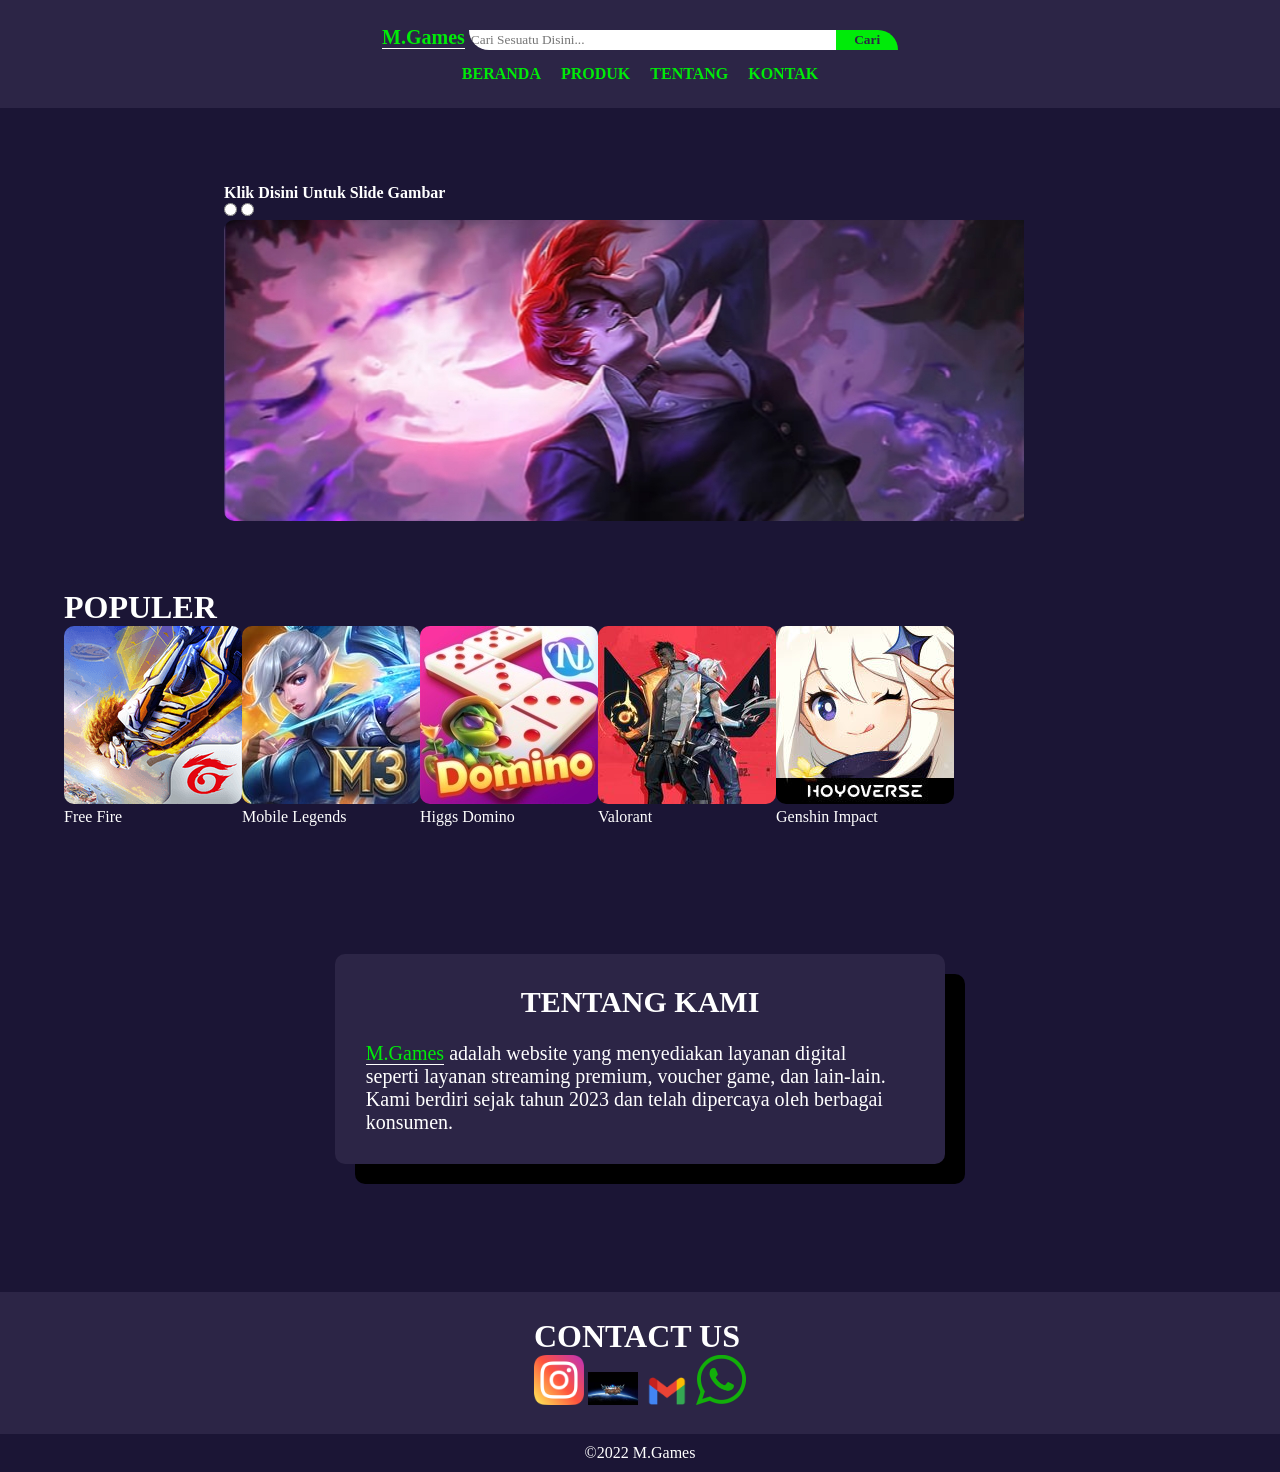
==== index.html @ d6d06ed2 "Add files via upload" ====
<!DOCTYPE html>
<html lang="en">
<head>
    <meta charset="UTF-8">
    <meta name="viewport" content="width=device-width, initial-scale=1.0">
    <title>M.Games</title>
    <link rel="icon" href="logo.png">
    <link rel="stylesheet" href="style.css">
    <a href="https://.com">Click here to visit Example.com</a>

</head> 
<body>
    <header>
        <a href="/" class="title">M.Games</a>
        <input type="search" name="" id="" class="input-search" placeholder="Cari Sesuatu Disini..."> 
        <button type="submit" class="input-submit">Cari</button>
        <nav>
            <ul>
                <li><a href="#home">BERANDA</a></li>
                <li><a href="#populer">PRODUK</a></li>
                <li><a href="#tentang">TENTANG</a></li>
                <li><a href="#">KONTAK</a></li>
            </ul>
        </nav>
    </header>

    <div id="home" class="slider">
        <h4>Klik Disini Untuk Slide Gambar</h4>
        <input type="radio" name="choose" id="" class="choose_1">
        <input type="radio" name="choose" id="" class="choose_2">
        <div class="slides">
            <a href="https://instagram.com/M.games11" target="_blank" rel="noopener noreferrer" class="slide s1">
                <img src="slide-1.jpg" alt="" >
            </a>
            <a href="https://wa.me/6287763771844" target="_blank" rel="noopener noreferrer" class="slide">
                <img src="slide-2.jpg" alt="" >
            </a> 
        </div>
    </div>
    
    <h1 class="title-p">POPULER</h1>
    <section id="populer" class="populer">
        <div class="ff">
            <div class="link">
                <a href="#harga-ff">
                        <img src="ff.png" alt="">
                        <div class="judul-produk">Free Fire</div>
                </a>
            </div>
            <div class="overlay" id="harga-ff">
                <div class="popup">
                    <h2>HARGA FREE FIRE</h2>
                    <a class="close" href="#populer">&times;</a>
                    <br>
                    <div class="content">
                        <h2>Booyah Pass</h2>
                        300 Diamonds  : 
                        <br>    
                        <span class="harga">Rp 52.000</span>
                        <br>
                        800 Diamonds : 
                        <br>
                        <span class="harga">Rp 117.000</span>
                        <br>
                        <h2>Member Ship</h2>
                        Member Mingguan : 
                        <br>
                        <span class="harga">Rp 38.000</span>
                        <br>
                        Member Bulanan : 
                        <br>
                        <span class="harga">Rp 96.000</span>
                        <br>
                        <h2>Terano Burst</h2>
                        150 Diamonds : 
                        <br>
                        <span class="harga">Rp 31.000</span>
                        <br>
                        500 Diamond  : 
                        <br>
                        <span class="harga">Rp 78.000</span>
                        <br>
                        600 Diamonds : 
                        <br>
                        <span class="harga">Rp 92.000</span>
                        <br>
                        <h2>TopUp Free Fire</h2>
                        70 Diamonds : 
                        <br>
                        <span class="harga">Rp 15.000</span>
                        <br>
                        145 Diamonds  : 
                        <br>
                        <span class="harga">Rp 30.000</span>
                        <br>
                        375 Diamonds   : 
                        <br>
                        <span class="harga">Rp 61.000</span>
                        <br>
                        565 Diamonds   : 
                        <br>
                        <span class="harga">Rp 88.000</span>
                        <br>
                        720 Diamonds   : 
                        <br>
                        <span class="harga">Rp 106.000</span>
                        <br>
                        1080 Diamonds   : 
                        <br>
                        <span class="harga">Rp 155.000</span>
                        <br>
                        1490 Diamonds   : 
                        <br>
                        <span class="harga">Rp 222.000</span>
                        <br>
                        2280 Diamonds   : 
                        <br>
                        <span class="harga">Rp 318.000</span>
                        <br>
                        2720 Diamonds   : 
                        <br>
                        <span class="harga">Rp 376.000</span>
                        <br>
                        <a class="pesan" href="https://wa.me/6282132873886" 
                        target="_blank" 
                        rel="noopener noreferrer"><img src="./images/whatsapp.png" alt="">Pesan Sekarang</a>
                    </div>
                </div>
            </div>
        </div>

        <div class="mlbb">
            <div class="link">
                <a href="#harga-mlbb">
                        <img src="mlbb.jpg" alt="">
                        <div class="judul-produk">Mobile Legends</div>
                </a>
            </div>
            <div class="overlay" id="harga-mlbb">
                <div class="popup">
                    <h2>HARGA MOBILE LEGENDS</h2>
                    <a class="close" href="#populer">&times;</a>
                    <br>
                    <div class="content">
                        <h2>Event Aspirant</h2>
                        110 Diamonds  : 
                        <br>    
                        <span class="harga">Rp 37.000</span>
                        <br>
                        277 Diamonds : 
                        <br>
                        <span class="harga">Rp 85.000</span>
                        <br>
                        568 Diamonds : 
                        <br>
                        <span class="harga">Rp 158.000</span>
                        <br>
                        1136 Diamonds : 
                        <br>
                        <span class="harga">Rp 305.000</span>
                        <br>
                        <h2>Member Starlight</h2>
                        370 Diamonds : 
                        <br>
                        <span class="harga">Rp 108.000</span>
                        <br>
                        790 Diamond  : 
                        <br>
                        <span class="harga">Rp 215.000</span>
                        <br>
                        <h2>TopUp MLBB</h2>
                        44 Diamonds   : 
                        <br>
                        <span class="harga">Rp 19.000</span>
                        <br>
                        88 Diamonds   : 
                        <br>
                        <span class="harga">Rp 32.000</span>
                        <br>
                        170 Diamonds   : 
                        <br>
                        <span class="harga">Rp 55.000</span>
                        <br>
                        296 Diamonds   : 
                        <br>
                        <span class="harga">Rp 89.000</span>
                        <br>
                        408 Diamonds   : 
                        <br>
                        <span class="harga">Rp 118.000</span>
                        <br>
                        642 Diamonds   : 
                        <br>
                        <span class="harga">Rp 178.000</span>
                        <br>
                        845 Diamonds   : 
                        <br>
                        <span class="harga">Rp 228.000</span>
                        <br>
                        966 Diamonds   : 
                        <br>
                        <span class="harga">Rp 265.000</span>
                        <br>
                        1045 Diamonds   : 
                        <br>
                        <span class="harga">Rp 282.000</span>
                        <br>
                        1143 Diamonds   : 
                        <br>
                        <span class="harga">Rp 385.000</span>
                        <br>
                        1704 Diamonds   : 
                        <br>                        
                        <span class="harga">Rp 446.000</span>
                        <br>
                        2232 Diamonds   : 
                        <br>
                        <span class="harga">Rp 564.000</span>
                        <br>
                        Weekly Diamond Pass : 
                        <br>
                        <span class="harga">Rp 36.000</span>
                        <br>                  
                        <a class="pesan" href="https://wa.me/6282132873886" 
                        target="_blank" 
                        rel="noopener noreferrer"><img src="./images/whatsapp.png" alt="">Pesan Sekarang</a>
                    </div>
                </div>
            </div>
        </div>

        <div class="hdi">
            <div class="link">
                <a href="#harga-hdi">
                        <img src="higgs_domino.jpg" alt="">
                        <div class="judul-produk">Higgs Domino</div>
                </a>
            </div>
            <div class="overlay" id="harga-hdi">
                <div class="popup">
                    <h2>HARGA HIGHS DOMINO</h2>
                    <a class="close" href="#populer">&times;</a>
                    <br>
                    <div class="content">




                        <h2>Maaf, Sedang Tidak Tersedia !!</h2>


                       


                        <a class="pesan" href="https://wa.me/6282132873886" 
                        target="_blank" 
                        rel="noopener noreferrer"><img src="./images/whatsapp.png" alt="">Pesan Sekarang</a>
                    </div>
                </div>
            </div>
        </div>

        <div class="Valo">
            <div class="link">
                <a href="#harga-Valo">
                        <img src="valorant.jpg" alt="">
                        <div class="judul-produk">Valorant</div>
                </a>
            </div>
            <div class="overlay" id="harga-Valo">
                <div class="popup">
                    <h2>HARGA VALORANT</h2>
                    <a class="close" href="#populer">&times;</a>
                    <br>
                    <div class="content">
                        125 Points  : 
                        <br>    
                        <span class="harga">Rp 24.000</span>
                        <br>
                        420 Points : 
                        <br>
                        <span class="harga">Rp 57.000</span>
                        <br>
                        700 Points : 
                        <br>
                        <span class="harga">Rp 87.000</span>
                        <br>
                        1375 Points : 
                        <br>
                        <span class="harga">Rp 153.000</span>
                        <br>
                        2400 Points : 
                        <br>
                        <span class="harga">Rp 248.000</span>
                        <br>
                        4000 Points  : 
                        <br>
                        <span class="harga">Rp 392.000</span>
                        <br>
                        8150 Points : 
                        <br>
                        <span class="harga">Rp 772.000</span>
                        <br>
                        <a class="pesan" href="https://wa.me/6282132873886" 
                        target="_blank" 
                        rel="noopener noreferrer"><img src="./images/whatsapp.png" alt="">Pesan Sekarang</a>
                    </div>
                </div>
            </div>
        </div>

        <div class="GI">
            <div class="link">
                <a href="#harga-GI">
                        <img src="GenshinImpact.jpg" alt="">
                        <div class="judul-produk">Genshin Impact</div>
                </a>
            </div>
            <div class="overlay" id="harga-GI">
                <div class="popup">
                    <h2>HARGA GENSHIN IMPACT</h2>
                    <a class="close" href="#populer">&times;</a>
                    <br>
                    <div class="content">
                        Blessing Welkin Moon  : 
                        <br>    
                        <span class="harga">Rp 71.000</span>
                        <br>
                        60 Cyrstals : 
                        <br>
                        <span class="harga">Rp 23.000</span>
                        <br>
                        300+30 Crystals : 
                        <br>
                        <span class="harga">Rp 69.000</span>
                        <br>
                        980+110 Crystals : 
                        <br>
                        <span class="harga">Rp 194.000</span>
                        <br>
                        1980+260 Crystals : 
                        <br>
                        <span class="harga">Rp 409.000</span>
                        <br>
                        3280+600 Crystals  : 
                        <br>
                        <span class="harga">Rp 624.000</span>
                        <br>
                        6400+1600 Crystals : 
                        <br>
                        <span class="harga">Rp 1.237.000</span>
                        <br>
                        <a class="pesan" href="https://wa.me/6282132873886" 
                        target="_blank" 
                        rel="noopener noreferrer"><img src="./images/whatsapp.png" alt="">Pesan Sekarang</a>
                    </div>
                </div>
            </div>

            
            

        </div>
    </section>
    
    <section class="tentang" id="tentang">
        <div class="card">
            <h1>TENTANG KAMI</h1>
            <br>
            <p>
                <a href="" class="title">M.Games</a> adalah website yang menyediakan layanan digital 
                <br>
                seperti layanan streaming premium, voucher game, dan lain-lain.
                <br>
                Kami berdiri sejak tahun 2023 dan telah dipercaya oleh berbagai konsumen.
            </p>
        </div>
    </section>
     
    <footer>
        <div class="sosmed">
            <h1>CONTACT US</h1>
            <a href="https://instagram.com/m.games11" target="_blank" rel="noopener noreferrer"><img src="ig.png" alt=""></a>
            <a href="https://chat.whatsapp.com/EN6QQjjIi9m4PJKzr2oeSh" target="_blank" rel="noopener noreferrer"><img src="ml.png" alt=""></a>
            <a href="http://gmail.me.m.gamestopup@gmail.com" target="_blank" rel="noopener noreferrer"><img src="gm.png" alt=""></a>
            <a href="http://wa.me/6287763771844" target="_blank" rel="noopener noreferrer"><img src="wa.png" alt=""></a>
        </div>
    </footer>
    <div id="copyright">
        &copy;2022 M.Games
    </div>
</body>
</html>
---- style.css ----
:root
{
    --blue : #2C2546;
    --dark-blue : #1B1535;
    --green : #00EB09;
    --white : #fff;  
}

*
{
    margin: 0;
    padding: 0;
    text-decoration: none;
    list-style-type: none;
    box-sizing: border-box;
    font-family: 'Tahoma';

}

body
{
    background-color: var(--dark-blue);
    color: var(--white);
}

header
{
    text-align: center;
    background-color: var(--blue);
    position: fixed; 
    width: 100%;
    font-weight: bold;
    padding: 2%;
    top: 0%;

}

.title
{
    color: var(--green);
    border-bottom: 1px solid var(--white);
    font-size: 15pt;
}

.input-search
{
    width: 30%;
    border: none;
    border-radius: 0 0 0 20px;
    padding: 2px;
}

.input-submit
{
    margin-left: -5px;
    border: none;
    border-radius: 0 20px 0 0;
    padding: 2px;
    background-color: var(--green);
    color: var(--blue);
    width: 5%;
    font-weight: bold;
}

nav
{
    margin-top: 15px;
}

nav ul
{
    display: flex;
    gap: 20px;
    justify-content: center;
}

nav ul li a
{
    color: var(--green);
}

nav ul li a:hover
{
    border-bottom: 3px solid var(--white);
}

.slider
{
    margin-top: 10%;
    display: block;
    margin-left: auto !important;
    margin-right: auto !important;
    width: 65%;
}

.slider h4
{
    margin-top: 20%;
}

.slides
{
    display: flex;
    width: 50rem;
    overflow: hidden;
}

.slides img 
{
    border-radius: 10px;
}

.slide
{
    width: 50rem;
    transition: .5s;
}

.choose_1:checked ~ .slides > .s1
{
    margin-left: -0rem;
}

.choose_2:checked ~ .slides > .s1
{
    margin-left: -50rem;
}

.overlay 
{
  position: fixed;
  top: 0;
  bottom: 0;
  left: 0;
  right: 0;
  background: rgba(0, 0, 0, 0.7);
  transition: opacity 500ms;
  visibility: hidden;
  opacity: 0;
}

.overlay:target 
{
    visibility: visible;
    opacity: 1;
}

.popup 
{
    margin: 70px auto;
    padding: 20px;
    background: var(--dark-blue);
    border-radius: 5px;
    width: 30%;
    position: relative;
    transition: all 5s ease-in-out;
}
  
.popup h2 {
    margin-top: 0;
    color: var(--white);
    font-family: Tahoma, Arial, sans-serif;
}

.popup .close {
    position: absolute;
    top: 20px;
    right: 30px;
    transition: all 200ms;
    font-size: 30px;
    font-weight: bold;
    text-decoration: none;
    color: #333;
}

.popup .close:hover 
{
    color: #06D85F;
}

.content 
{
    max-height: 30%;
    width: 50%;
}

.title-p
{
    margin-top: 5%;
    margin-left: 5%;
}

.populer
{
    display: grid;
    grid-template-columns: repeat(6,1fr);
    width: 80%;
    margin-left: 5%;
    margin-right: 5%;
}

.populer img
{
    border-radius: 10px;
}

.harga
{
    color: var(--green);
}

.link a
{
    color: var(--white);
}

.link a:hover
{
    color: var(--green);
}

.pesan
{
    background-color: var(--green);
    padding: 0.9%;
    border-radius: 10px;
}

.pesan:hover
{
    background-color: var(--white);
}

.pesan img
{
    width: 30px;
}

.tentang
{
    display: grid;
    justify-content: center;
    margin-top: 10%;
    font-size: 15pt;
}
 
.card
{
    background-color: var(--blue);
    padding: 5%;
    border-radius: 10px;
    box-shadow: 20px 20px black;
}
 
.card h1
{
    text-align: center;
}
 
html
{
    scroll-behavior: smooth;
}
 
 
footer
{
    display: grid;
    justify-content: center;
    background-color: var(--blue);
    margin-top: 10%;
    padding: 2%;
}
 
.sosmed img 
{
    width: 50px;
}
 
#copyright
{
    text-align: center;
    padding: 10px;
}

@media screen and (max-width: 600px) {

    nav ul li a
    {
        font-size: 11pt;
    }
    .slider
    {
        display: none;
    }

    .title-p
    {
        padding-top: 6rem;
        margin-left: 20px;
        font-size: 10pt;
    }

    .populer
    {
        display: grid;
        grid-template-columns: repeat(3,1fr);
    }

    .link img
    {
        width: 80%;
    }

    .tentang
    {
        width: 90%;
        padding-left: 2rem;
        font-size: 13pt;
    }

    .sosmed
    {
        font-size: 10pt;
        padding-left: 6rem;
    }

    .sosmed img
    {
        width: 50%;
    }
}
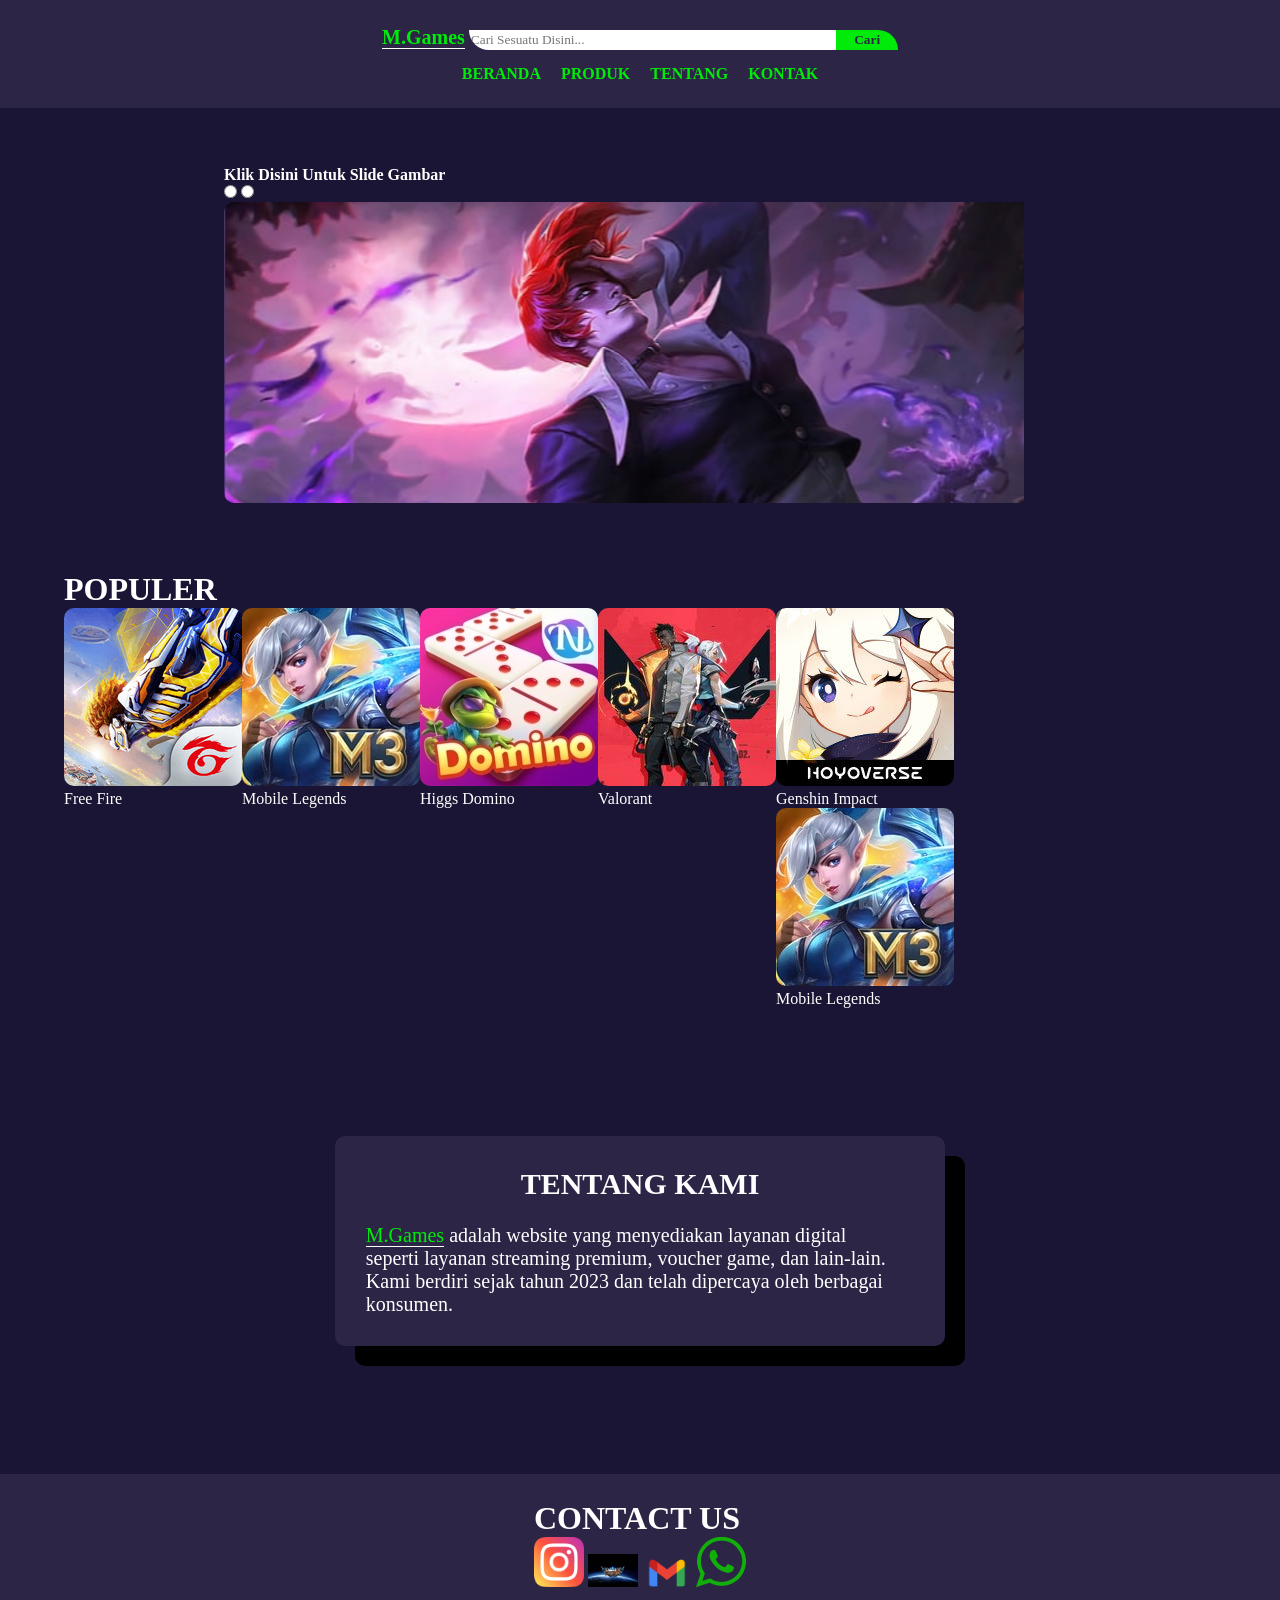
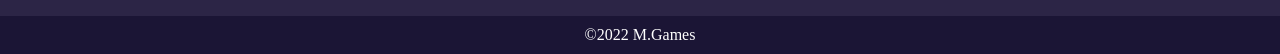
==== commit 3c7e2921: "Add files via upload" ====
--- a/index.html
+++ b/index.html
@@ -6,7 +6,6 @@
     <title>M.Games</title>
     <link rel="icon" href="logo.png">
     <link rel="stylesheet" href="style.css">
-    <a href="https://.com">Click here to visit Example.com</a>
 
 </head> 
 <body>
@@ -357,9 +356,107 @@
                 </div>
             </div>
 
+            <div class="mlbb">
+                <div class="link">
+                    <a href="#harga-mlbb">
+                            <img src="mlbb.jpg" alt="">
+                            <div class="judul-produk">Mobile Legends</div>
+                    </a>
+                </div>
+                <div class="overlay" id="harga-mlbb">
+                    <div class="popup">
+                        <h2>HARGA MOBILE LEGENDS</h2>
+                        <a class="close" href="#populer">&times;</a>
+                        <br>
+                        <div class="content">
+                            <h2>Event Aspirant</h2>
+                            110 Diamonds  : 
+                            <br>    
+                            <span class="harga">Rp 37.000</span>
+                            <br>
+                            277 Diamonds : 
+                            <br>
+                            <span class="harga">Rp 85.000</span>
+                            <br>
+                            568 Diamonds : 
+                            <br>
+                            <span class="harga">Rp 158.000</span>
+                            <br>
+                            1136 Diamonds : 
+                            <br>
+                            <span class="harga">Rp 305.000</span>
+                            <br>
+                            <h2>Member Starlight</h2>
+                            370 Diamonds : 
+                            <br>
+                            <span class="harga">Rp 108.000</span>
+                            <br>
+                            790 Diamond  : 
+                            <br>
+                            <span class="harga">Rp 215.000</span>
+                            <br>
+                            <h2>TopUp MLBB</h2>
+                            44 Diamonds   : 
+                            <br>
+                            <span class="harga">Rp 19.000</span>
+                            <br>
+                            88 Diamonds   : 
+                            <br>
+                            <span class="harga">Rp 32.000</span>
+                            <br>
+                            170 Diamonds   : 
+                            <br>
+                            <span class="harga">Rp 55.000</span>
+                            <br>
+                            296 Diamonds   : 
+                            <br>
+                            <span class="harga">Rp 89.000</span>
+                            <br>
+                            408 Diamonds   : 
+                            <br>
+                            <span class="harga">Rp 118.000</span>
+                            <br>
+                            642 Diamonds   : 
+                            <br>
+                            <span class="harga">Rp 178.000</span>
+                            <br>
+                            845 Diamonds   : 
+                            <br>
+                            <span class="harga">Rp 228.000</span>
+                            <br>
+                            966 Diamonds   : 
+                            <br>
+                            <span class="harga">Rp 265.000</span>
+                            <br>
+                            1045 Diamonds   : 
+                            <br>
+                            <span class="harga">Rp 282.000</span>
+                            <br>
+                            1143 Diamonds   : 
+                            <br>
+                            <span class="harga">Rp 385.000</span>
+                            <br>
+                            1704 Diamonds   : 
+                            <br>                        
+                            <span class="harga">Rp 446.000</span>
+                            <br>
+                            2232 Diamonds   : 
+                            <br>
+                            <span class="harga">Rp 564.000</span>
+                            <br>
+                            Weekly Diamond Pass : 
+                            <br>
+                            <span class="harga">Rp 36.000</span>
+                            <br>                  
+                            <a class="pesan" href="https://wa.me/6282132873886" 
+                            target="_blank" 
+                            rel="noopener noreferrer"><img src="./images/whatsapp.png" alt="">Pesan Sekarang</a>
+                        </div>
+                    </div>
+                </div>
+            </div>
+
             
-            
-
         </div>
     </section>
     
--- a/style.css
+++ b/style.css
@@ -147,8 +147,8 @@
 
 .popup 
 {
-    margin: 70px auto;
-    padding: 20px;
+    margin: 10px auto;
+    padding: 30px;
     background: var(--dark-blue);
     border-radius: 5px;
     width: 30%;
@@ -329,4 +329,24 @@
     {
         width: 50%;
     }
+
+    .pesan
+    {
+    background-color: var(--green);
+    padding: 0.9%;
+    border-radius: 10px;
+    }
+
+    .popup 
+{
+    margin: 10px auto;
+    padding: 30px;
+    background: var(--dark-blue);
+    border-radius: 5px;
+    width: 30%;
+    position: relative;
+    transition: all 5s ease-in-out;
+}
+
+    
 }
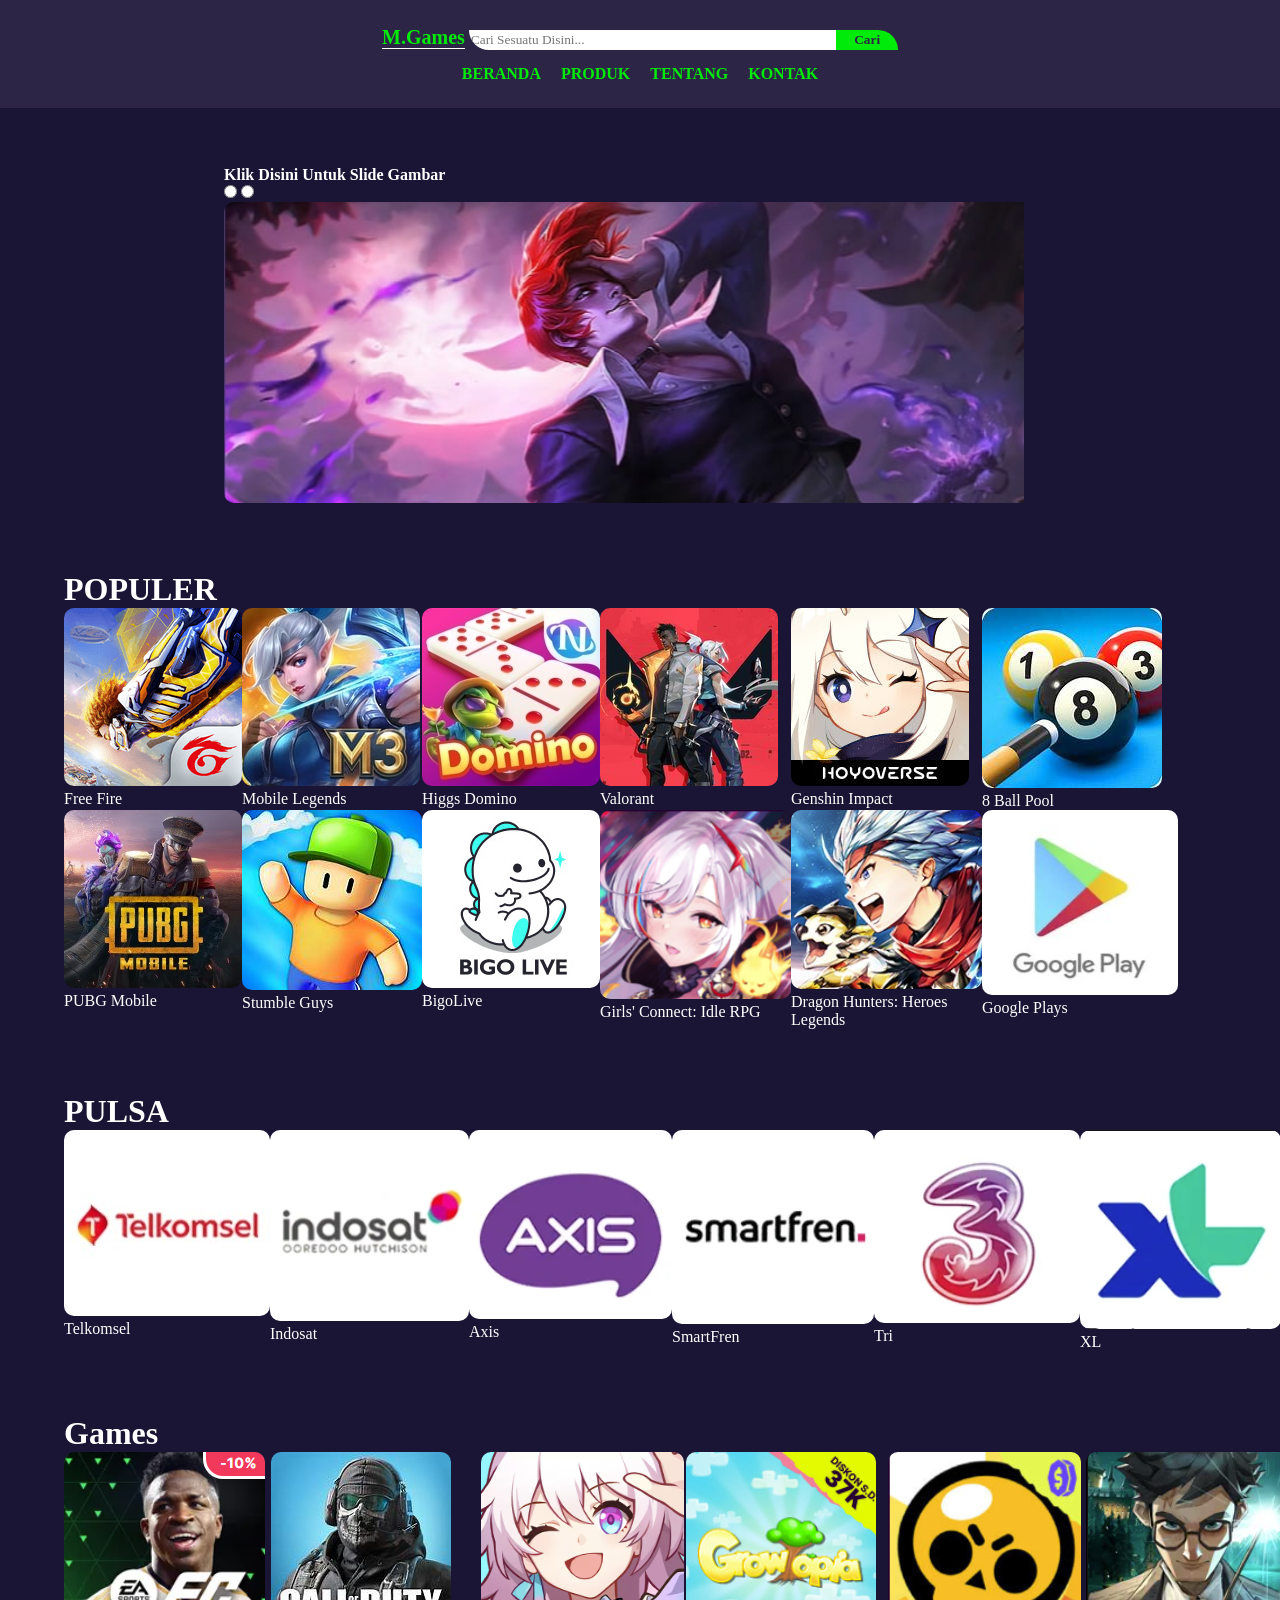
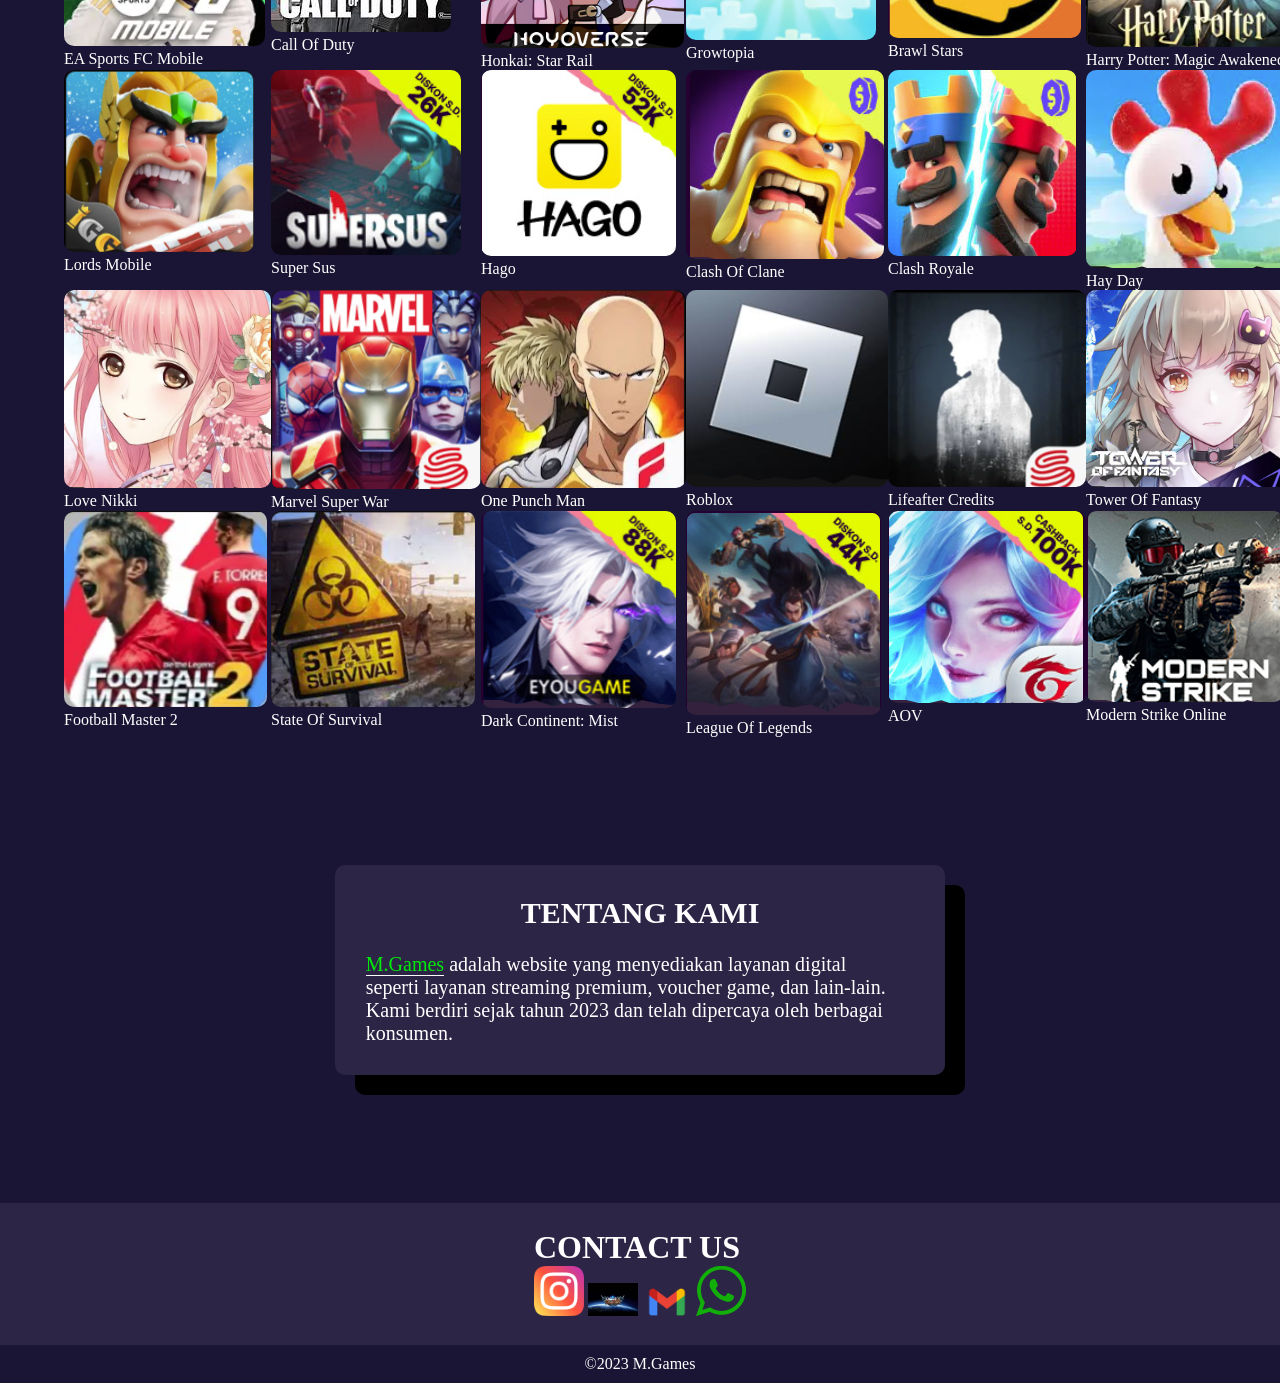
==== commit d68ec2ed: "Add files via upload" ====
--- a/index.html
+++ b/index.html
@@ -52,77 +52,12 @@
                     <a class="close" href="#populer">&times;</a>
                     <br>
                     <div class="content">
-                        <h2>Booyah Pass</h2>
-                        300 Diamonds  : 
-                        <br>    
-                        <span class="harga">Rp 52.000</span>
-                        <br>
-                        800 Diamonds : 
-                        <br>
-                        <span class="harga">Rp 117.000</span>
-                        <br>
-                        <h2>Member Ship</h2>
-                        Member Mingguan : 
-                        <br>
-                        <span class="harga">Rp 38.000</span>
-                        <br>
-                        Member Bulanan : 
-                        <br>
-                        <span class="harga">Rp 96.000</span>
-                        <br>
-                        <h2>Terano Burst</h2>
-                        150 Diamonds : 
-                        <br>
-                        <span class="harga">Rp 31.000</span>
-                        <br>
-                        500 Diamond  : 
-                        <br>
-                        <span class="harga">Rp 78.000</span>
-                        <br>
-                        600 Diamonds : 
-                        <br>
-                        <span class="harga">Rp 92.000</span>
-                        <br>
-                        <h2>TopUp Free Fire</h2>
-                        70 Diamonds : 
-                        <br>
-                        <span class="harga">Rp 15.000</span>
-                        <br>
-                        145 Diamonds  : 
-                        <br>
-                        <span class="harga">Rp 30.000</span>
-                        <br>
-                        375 Diamonds   : 
-                        <br>
-                        <span class="harga">Rp 61.000</span>
-                        <br>
-                        565 Diamonds   : 
-                        <br>
-                        <span class="harga">Rp 88.000</span>
-                        <br>
-                        720 Diamonds   : 
-                        <br>
-                        <span class="harga">Rp 106.000</span>
-                        <br>
-                        1080 Diamonds   : 
-                        <br>
-                        <span class="harga">Rp 155.000</span>
-                        <br>
-                        1490 Diamonds   : 
-                        <br>
-                        <span class="harga">Rp 222.000</span>
-                        <br>
-                        2280 Diamonds   : 
-                        <br>
-                        <span class="harga">Rp 318.000</span>
-                        <br>
-                        2720 Diamonds   : 
-                        <br>
-                        <span class="harga">Rp 376.000</span>
-                        <br>
-                        <a class="pesan" href="https://wa.me/6282132873886" 
-                        target="_blank" 
-                        rel="noopener noreferrer"><img src="./images/whatsapp.png" alt="">Pesan Sekarang</a>
+                        <h2>PESAN MELALUI WA</h2>
+   
+
+                        <a class="pesan" href="https://wa.me/6287763771844" 
+                        target="_blank" 
+                        rel="noopener noreferrer"><img src="whatsapp.png" alt="">Pesan Sekarang</a>
                     </div>
                 </div>
             </div>
@@ -141,88 +76,12 @@
                     <a class="close" href="#populer">&times;</a>
                     <br>
                     <div class="content">
-                        <h2>Event Aspirant</h2>
-                        110 Diamonds  : 
-                        <br>    
-                        <span class="harga">Rp 37.000</span>
-                        <br>
-                        277 Diamonds : 
-                        <br>
-                        <span class="harga">Rp 85.000</span>
-                        <br>
-                        568 Diamonds : 
-                        <br>
-                        <span class="harga">Rp 158.000</span>
-                        <br>
-                        1136 Diamonds : 
-                        <br>
-                        <span class="harga">Rp 305.000</span>
-                        <br>
-                        <h2>Member Starlight</h2>
-                        370 Diamonds : 
-                        <br>
-                        <span class="harga">Rp 108.000</span>
-                        <br>
-                        790 Diamond  : 
-                        <br>
-                        <span class="harga">Rp 215.000</span>
-                        <br>
-                        <h2>TopUp MLBB</h2>
-                        44 Diamonds   : 
-                        <br>
-                        <span class="harga">Rp 19.000</span>
-                        <br>
-                        88 Diamonds   : 
-                        <br>
-                        <span class="harga">Rp 32.000</span>
-                        <br>
-                        170 Diamonds   : 
-                        <br>
-                        <span class="harga">Rp 55.000</span>
-                        <br>
-                        296 Diamonds   : 
-                        <br>
-                        <span class="harga">Rp 89.000</span>
-                        <br>
-                        408 Diamonds   : 
-                        <br>
-                        <span class="harga">Rp 118.000</span>
-                        <br>
-                        642 Diamonds   : 
-                        <br>
-                        <span class="harga">Rp 178.000</span>
-                        <br>
-                        845 Diamonds   : 
-                        <br>
-                        <span class="harga">Rp 228.000</span>
-                        <br>
-                        966 Diamonds   : 
-                        <br>
-                        <span class="harga">Rp 265.000</span>
-                        <br>
-                        1045 Diamonds   : 
-                        <br>
-                        <span class="harga">Rp 282.000</span>
-                        <br>
-                        1143 Diamonds   : 
-                        <br>
-                        <span class="harga">Rp 385.000</span>
-                        <br>
-                        1704 Diamonds   : 
-                        <br>                        
-                        <span class="harga">Rp 446.000</span>
-                        <br>
-                        2232 Diamonds   : 
-                        <br>
-                        <span class="harga">Rp 564.000</span>
-                        <br>
-                        Weekly Diamond Pass : 
-                        <br>
-                        <span class="harga">Rp 36.000</span>
-                        <br>                  
-                        <a class="pesan" href="https://wa.me/6282132873886" 
-                        target="_blank" 
-                        rel="noopener noreferrer"><img src="./images/whatsapp.png" alt="">Pesan Sekarang</a>
+                        <h2>PESAN MELALUI WA</h2>
+
+
+                        <a class="pesan" href="https://wa.me/6287763771844" 
+                        target="_blank" 
+                        rel="noopener noreferrer"><img src="whatsapp.png" alt="">Pesan Sekarang</a>
                     </div>
                 </div>
             </div>
@@ -251,9 +110,9 @@
                        
 
 
-                        <a class="pesan" href="https://wa.me/6282132873886" 
-                        target="_blank" 
-                        rel="noopener noreferrer"><img src="./images/whatsapp.png" alt="">Pesan Sekarang</a>
+                        <a class="pesan" href="https://wa.me/6287763771844" 
+                        target="_blank" 
+                        rel="noopener noreferrer"><img src="whatsapp.png" alt="">Pesan Sekarang</a>
                     </div>
                 </div>
             </div>
@@ -272,37 +131,12 @@
                     <a class="close" href="#populer">&times;</a>
                     <br>
                     <div class="content">
-                        125 Points  : 
-                        <br>    
-                        <span class="harga">Rp 24.000</span>
-                        <br>
-                        420 Points : 
-                        <br>
-                        <span class="harga">Rp 57.000</span>
-                        <br>
-                        700 Points : 
-                        <br>
-                        <span class="harga">Rp 87.000</span>
-                        <br>
-                        1375 Points : 
-                        <br>
-                        <span class="harga">Rp 153.000</span>
-                        <br>
-                        2400 Points : 
-                        <br>
-                        <span class="harga">Rp 248.000</span>
-                        <br>
-                        4000 Points  : 
-                        <br>
-                        <span class="harga">Rp 392.000</span>
-                        <br>
-                        8150 Points : 
-                        <br>
-                        <span class="harga">Rp 772.000</span>
-                        <br>
-                        <a class="pesan" href="https://wa.me/6282132873886" 
-                        target="_blank" 
-                        rel="noopener noreferrer"><img src="./images/whatsapp.png" alt="">Pesan Sekarang</a>
+                        <h2>PESAN MELALUI WA</h2>
+
+
+                        <a class="pesan" href="https://wa.me/6287763771844" 
+                        target="_blank" 
+                        rel="noopener noreferrer"><img src="whatsapp.png" alt="">Pesan Sekarang</a>
                     </div>
                 </div>
             </div>
@@ -321,144 +155,1008 @@
                     <a class="close" href="#populer">&times;</a>
                     <br>
                     <div class="content">
-                        Blessing Welkin Moon  : 
-                        <br>    
-                        <span class="harga">Rp 71.000</span>
-                        <br>
-                        60 Cyrstals : 
-                        <br>
-                        <span class="harga">Rp 23.000</span>
-                        <br>
-                        300+30 Crystals : 
-                        <br>
-                        <span class="harga">Rp 69.000</span>
-                        <br>
-                        980+110 Crystals : 
-                        <br>
-                        <span class="harga">Rp 194.000</span>
-                        <br>
-                        1980+260 Crystals : 
-                        <br>
-                        <span class="harga">Rp 409.000</span>
-                        <br>
-                        3280+600 Crystals  : 
-                        <br>
-                        <span class="harga">Rp 624.000</span>
-                        <br>
-                        6400+1600 Crystals : 
-                        <br>
-                        <span class="harga">Rp 1.237.000</span>
-                        <br>
-                        <a class="pesan" href="https://wa.me/6282132873886" 
-                        target="_blank" 
-                        rel="noopener noreferrer"><img src="./images/whatsapp.png" alt="">Pesan Sekarang</a>
-                    </div>
-                </div>
-            </div>
-
-            <div class="mlbb">
+                        <h2>PESAN MELALUI WA</h2>
+
+
+
+                        <a class="pesan" href="https://wa.me/6287763771844" 
+                        target="_blank" 
+                        rel="noopener noreferrer"><img src="whatsapp.png" alt="">Pesan Sekarang</a>
+                    </div>
+                </div>
+            </div>
+        </div>
+
+            <div class="pool">
                 <div class="link">
-                    <a href="#harga-mlbb">
-                            <img src="mlbb.jpg" alt="">
-                            <div class="judul-produk">Mobile Legends</div>
+                    <a href="#harga-pool">
+                            <img src="pool.jpg" alt="">
+                            <div class="judul-produk">8 Ball Pool</div>
                     </a>
                 </div>
-                <div class="overlay" id="harga-mlbb">
+                <div class="overlay" id="harga-pool">
                     <div class="popup">
-                        <h2>HARGA MOBILE LEGENDS</h2>
+                        <h2>HARGA 8 BALL POOL</h2>
                         <a class="close" href="#populer">&times;</a>
                         <br>
                         <div class="content">
-                            <h2>Event Aspirant</h2>
-                            110 Diamonds  : 
-                            <br>    
-                            <span class="harga">Rp 37.000</span>
-                            <br>
-                            277 Diamonds : 
-                            <br>
-                            <span class="harga">Rp 85.000</span>
-                            <br>
-                            568 Diamonds : 
-                            <br>
-                            <span class="harga">Rp 158.000</span>
-                            <br>
-                            1136 Diamonds : 
-                            <br>
-                            <span class="harga">Rp 305.000</span>
-                            <br>
-                            <h2>Member Starlight</h2>
-                            370 Diamonds : 
-                            <br>
-                            <span class="harga">Rp 108.000</span>
-                            <br>
-                            790 Diamond  : 
-                            <br>
-                            <span class="harga">Rp 215.000</span>
-                            <br>
-                            <h2>TopUp MLBB</h2>
-                            44 Diamonds   : 
-                            <br>
-                            <span class="harga">Rp 19.000</span>
-                            <br>
-                            88 Diamonds   : 
-                            <br>
-                            <span class="harga">Rp 32.000</span>
-                            <br>
-                            170 Diamonds   : 
-                            <br>
-                            <span class="harga">Rp 55.000</span>
-                            <br>
-                            296 Diamonds   : 
-                            <br>
-                            <span class="harga">Rp 89.000</span>
-                            <br>
-                            408 Diamonds   : 
-                            <br>
-                            <span class="harga">Rp 118.000</span>
-                            <br>
-                            642 Diamonds   : 
-                            <br>
-                            <span class="harga">Rp 178.000</span>
-                            <br>
-                            845 Diamonds   : 
-                            <br>
-                            <span class="harga">Rp 228.000</span>
-                            <br>
-                            966 Diamonds   : 
-                            <br>
-                            <span class="harga">Rp 265.000</span>
-                            <br>
-                            1045 Diamonds   : 
-                            <br>
-                            <span class="harga">Rp 282.000</span>
-                            <br>
-                            1143 Diamonds   : 
-                            <br>
-                            <span class="harga">Rp 385.000</span>
-                            <br>
-                            1704 Diamonds   : 
-                            <br>                        
-                            <span class="harga">Rp 446.000</span>
-                            <br>
-                            2232 Diamonds   : 
-                            <br>
-                            <span class="harga">Rp 564.000</span>
-                            <br>
-                            Weekly Diamond Pass : 
-                            <br>
-                            <span class="harga">Rp 36.000</span>
-                            <br>                  
-                            <a class="pesan" href="https://wa.me/6282132873886" 
+                            <h2>PESAN MELALUI WA</h2>
+                        
+
+                            
+
+                            <a class="pesan" href="https://wa.me/6287763771844" 
                             target="_blank" 
-                            rel="noopener noreferrer"><img src="./images/whatsapp.png" alt="">Pesan Sekarang</a>
+                            rel="noopener noreferrer"><img src="whatsapp.png" alt="">Pesan Sekarang</a>
                         </div>
                     </div>
                 </div>
             </div>
 
+            <div class="pubg">
+                <div class="link">
+                    <a href="#harga-pubg">
+                            <img src="pubgm.jpg" alt="">
+                            <div class="judul-produk">PUBG Mobile</div>
+                    </a>
+                </div>
+                <div class="overlay" id="harga-pool">
+                    <div class="popup">
+                        <h2>HARGA PUBG MOBILE</h2>
+                        <a class="close" href="#populer">&times;</a>
+                        <br>
+                        <div class="content">
+                            <h2>PESAN MELALUI WA</h2>
+                        
+
+                            
+
+                            <a class="pesan" href="https://wa.me/6287763771844" 
+                            target="_blank" 
+                            rel="noopener noreferrer"><img src="whatsapp.png" alt="">Pesan Sekarang</a>
+                        </div>
+                    </div>
+                </div>
+            </div>
             
+            <div class="SG">
+                <div class="link">
+                    <a href="#harga-SG">
+                            <img src="Stumble.jpg" alt="">
+                            <div class="judul-produk">Stumble Guys</div>
+                    </a>
+                </div>
+                <div class="overlay" id="harga-pool">
+                    <div class="popup">
+                        <h2>HARGA STUMBLE GUYS</h2>
+                        <a class="close" href="#populer">&times;</a>
+                        <br>
+                        <div class="content">
+                            <h2>PESAN MELALUI WA</h2>
+                        
+
+                            
+
+                            <a class="pesan" href="https://wa.me/6287763771844" 
+                            target="_blank" 
+                            rel="noopener noreferrer"><img src="whatsapp.png" alt="">Pesan Sekarang</a>
+                        </div>
+                    </div>
+                </div>
+            </div>
+
+            <div class="BL">
+                <div class="link">
+                    <a href="#harga-BL">
+                            <img src="bigo.jpg" alt="">
+                            <div class="judul-produk">BigoLive</div>
+                    </a>
+                </div>
+                <div class="overlay" id="harga-ndst">
+                    <div class="popup">
+                        <h2>HARGA BIGOLIVE</h2>
+                        <a class="close" href="#populer">&times;</a>
+                        <br>
+                        <div class="content">
+                            <h2>PESAN MELALUI WA</h2>
+                        
+    
+                            
+    
+                            <a class="pesan" href="https://wa.me/6287763771844" 
+                            target="_blank" 
+                            rel="noopener noreferrer"><img src="whatsapp.png" alt="">Pesan Sekarang</a>
+                        </div>
+                    </div>
+                </div>
+            </div>
+            
+            <div class="gc">
+                <div class="link">
+                    <a href="#harga-gc">
+                            <img src="girls.jpg.png" alt="">
+                            <div class="judul-produk">Girls' Connect: Idle RPG</div>
+                    </a>
+                </div>
+                <div class="overlay" id="harga-gc">
+                    <div class="popup">
+                        <h2>HARGA GIRLS' CONNECT: IDLE RPG</h2>
+                        <a class="close" href="#populer">&times;</a>
+                        <br>
+                        <div class="content">
+                            <h2>PESAN MELALUI WA</h2>
+                        
+    
+                            
+    
+                            <a class="pesan" href="https://wa.me/6287763771844" 
+                            target="_blank" 
+                            rel="noopener noreferrer"><img src="whatsapp.png" alt="">Pesan Sekarang</a>
+                        </div>
+                    </div>
+                </div>
+            </div>
+
+            <div class="DG">
+                <div class="link">
+                    <a href="#harga-DG">
+                            <img src="DG.png" alt="">
+                            <div class="judul-produk">Dragon Hunters: Heroes Legends</div>
+                    </a>
+                </div>
+                <div class="overlay" id="harga-DG">
+                    <div class="popup">
+                        <h2>HARGA DRAGON HUNTER: HEROES LEGENDS</h2>
+                        <a class="close" href="#populer">&times;</a>
+                        <br>
+                        <div class="content">
+                            <h2>PESAN MELALUI WA</h2>
+                        
+    
+                            
+    
+                            <a class="pesan" href="https://wa.me/6287763771844" 
+                            target="_blank" 
+                            rel="noopener noreferrer"><img src="whatsapp.png" alt="">Pesan Sekarang</a>
+                        </div>
+                    </div>
+                </div>
+            </div>
+
+            <div class="gp">
+                <div class="link">
+                    <a href="#harga-gp">
+                            <img src="gp.jpg" alt="">
+                            <div class="judul-produk">Google Plays</div>
+                    </a>
+                </div>
+                <div class="overlay" id="harga-gp">
+                    <div class="popup">
+                        <h2>HARGA GOOGLE PLAYS</h2>
+                        <a class="close" href="#populer">&times;</a>
+                        <br>
+                        <div class="content">
+                            <h2>PESAN MELALUI WA</h2>
+                        
+    
+                            
+    
+                            <a class="pesan" href="https://wa.me/6287763771844" 
+                            target="_blank" 
+                            rel="noopener noreferrer"><img src="whatsapp.png" alt="">Pesan Sekarang</a>
+                        </div>
+                    </div>
+                </div>
+            </div>
         </div>
     </section>
+
+
+
+
+
+    <h1 class="title-p">PULSA</h1>
+    <section id="pulsa" class="pulsa">
+        <div class="tlkm">
+            <div class="link">
+                <a href="#harga-tlkm">
+                        <img src="Telkom.jpg">
+                        <div class="judul-produk">Telkomsel</div>
+                </a>
+            </div>
+            <div class="overlay" id="harga-tlkm">
+                <div class="popup">
+                    <h2>HARGA Telkomsel</h2>
+                    <a class="close" href="#populer">&times;</a>
+                    <br>
+                    <div class="content">
+                        <h2>PESAN MELALUI WA</h2>
+                    
+
+                        
+
+                        <a class="pesan" href="https://wa.me/6287763771844" 
+                        target="_blank" 
+                        rel="noopener noreferrer"><img src="whatsapp.png" alt="">Pesan Sekarang</a>
+                    </div>
+                </div>
+            </div>
+        </div>
+
+        <div class="ndst">
+            <div class="link">
+                <a href="#harga-ndst">
+                        <img src="indosat.png" alt="">
+                        <div class="judul-produk">Indosat</div>
+                </a>
+            </div>
+            <div class="overlay" id="harga-ndst">
+                <div class="popup">
+                    <h2>HARGA INDOSAT</h2>
+                    <a class="close" href="#populer">&times;</a>
+                    <br>
+                    <div class="content">
+                        <h2>PESAN MELALUI WA</h2>
+                    
+
+                        
+
+                        <a class="pesan" href="https://wa.me/6287763771844" 
+                        target="_blank" 
+                        rel="noopener noreferrer"><img src="whatsapp.png" alt="">Pesan Sekarang</a>
+                    </div>
+                </div>
+            </div>
+        </div>
+
+        <div class="ax">
+            <div class="link">
+                <a href="#harga-ax">
+                        <img src="ax.png" alt="">
+                        <div class="judul-produk">Axis</div>
+                </a>
+            </div>
+            <div class="overlay" id="harga-ax">
+                <div class="popup">
+                    <h2>HARGA AXIS</h2>
+                    <a class="close" href="#populer">&times;</a>
+                    <br>
+                    <div class="content">
+                        <h2>PESAN MELALUI WA</h2>
+                    
+
+                        
+
+                        <a class="pesan" href="https://wa.me/6287763771844" 
+                        target="_blank" 
+                        rel="noopener noreferrer"><img src="whatsapp.png" alt="">Pesan Sekarang</a>
+                    </div>z
+                </div>
+            </div>
+        </div>
+
+        <div class="smrt">
+            <div class="link">
+                <a href="#harga-smrt">
+                        <img src="smrt.png" alt="">
+                        <div class="judul-produk">SmartFren</div>
+                </a>
+            </div>
+            <div class="overlay" id="harga-smrt">
+                <div class="popup">
+                    <h2>HARGA INDOSAT</h2>
+                    <a class="close" href="#populer">&times;</a>
+                    <br>
+                    <div class="content">
+                        <h2>PESAN MELALUI WA</h2>
+                    
+
+                        
+
+                        <a class="pesan" href="https://wa.me/6287763771844" 
+                        target="_blank" 
+                        rel="noopener noreferrer"><img src="whatsapp.png" alt="">Pesan Sekarang</a>
+                    </div>
+                </div>
+            </div>
+        </div>
+
+        <div class="tr">
+            <div class="link">
+                <a href="#harga-tr">
+                        <img src="tr.png" alt="">
+                        <div class="judul-produk">Tri</div>
+                </a>
+            </div>
+            <div class="overlay" id="harga-tr">
+                <div class="popup">
+                    <h2>HARGA TRI</h2>
+                    <a class="close" href="#populer">&times;</a>
+                    <br>
+                    <div class="content">
+                        <h2>PESAN MELALUI WA</h2>
+                    
+
+                        
+
+                        <a class="pesan" href="https://wa.me/6287763771844" 
+                        target="_blank" 
+                        rel="noopener noreferrer"><img src="whatsapp.png" alt="">Pesan Sekarang</a>
+                    </div>
+                </div>
+            </div>
+        </div>
+
+        <div class="xl">
+            <div class="link">
+                <a href="#harga-xl">
+                        <img src="xl.png" alt="">
+                        <div class="judul-produk">XL</div>
+                </a>
+            </div>
+            <div class="overlay" id="harga-xl">
+                <div class="popup">
+                    <h2>HARGA XL</h2>
+                    <a class="close" href="#populer">&times;</a>
+                    <br>
+                    <div class="content">
+                        <h2>PESAN MELALUI WA</h2>
+                    
+
+                        
+
+                        <a class="pesan" href="https://wa.me/6287763771844" 
+                        target="_blank" 
+                        rel="noopener noreferrer"><img src="whatsapp.png" alt="">Pesan Sekarang</a>
+                    </div>
+                </div>
+            </div>
+        </div>
+    </div>
+</section> 
+
+
+
+
+<h1 class="title-p">Games</h1>
+    <section id="gms" class="gms">
+        <div class="EA">
+            <div class="link">
+                <a href="#harga-EA">
+                        <img src="EA.png">
+                        <div class="judul-produk">EA Sports FC Mobile</div>
+                </a>
+            </div>
+            <div class="overlay" id="harga-EA">
+                <div class="popup">
+                    <h2>HARGA EA SPORTS FC MOBILE</h2>
+                    <a class="close" href="#populer">&times;</a>
+                    <br>
+                    <div class="content">
+                        <h2>PESAN MELALUI WA</h2>
+                    
+
+                        
+
+                        <a class="pesan" href="https://wa.me/6287763771844" 
+                        target="_blank" 
+                        rel="noopener noreferrer"><img src="whatsapp.png" alt="">Pesan Sekarang</a>
+                    </div>
+                </div>
+            </div>
+        </div>
+
+        <div class="cd">
+            <div class="link">
+                <a href="#harga-cd">
+                        <img src="COD.png">
+                        <div class="judul-produk">Call Of Duty</div>
+                </a>
+            </div>
+            <div class="overlay" id="harga-cd">
+                <div class="popup">
+                    <h2>HARGA CALL OF DUTY</h2>
+                    <a class="close" href="#populer">&times;</a>
+                    <br>
+                    <div class="content">
+                        <h2>PESAN MELALUI WA</h2>
+                    
+
+                        
+
+                        <a class="pesan" href="https://wa.me/6287763771844" 
+                        target="_blank" 
+                        rel="noopener noreferrer"><img src="whatsapp.png" alt="">Pesan Sekarang</a>
+                    </div>
+                </div>
+            </div>
+        </div>
+
+        <div class="hnki">
+            <div class="link">
+                <a href="#harga-hnki">
+                        <img src="hnkai.png">
+                        <div class="judul-produk">Honkai: Star Rail</div>
+                </a>
+            </div>
+            <div class="overlay" id="harga-hnki">
+                <div class="popup">
+                    <h2>HARGA HONKAI: STAR RAIL</h2>
+                    <a class="close" href="#populer">&times;</a>
+                    <br>
+                    <div class="content">
+                        <h2>PESAN MELALUI WA</h2>
+                    
+
+                        
+
+                        <a class="pesan" href="https://wa.me/6287763771844" 
+                        target="_blank" 
+                        rel="noopener noreferrer"><img src="whatsapp.png" alt="">Pesan Sekarang</a>
+                    </div>
+                </div>
+            </div>
+        </div>
+
+        <div class="gt">
+            <div class="link">
+                <a href="#harga-gt">
+                        <img src="gt.png">
+                        <div class="judul-produk">Growtopia</div>
+                </a>
+            </div>
+            <div class="overlay" id="harga-gt">
+                <div class="popup">
+                    <h2>HARGA GROWTOPIA</h2>
+                    <a class="close" href="#populer">&times;</a>
+                    <br>
+                    <div class="content">
+                        <h2>PESAN MELALUI WA</h2>
+                    
+
+                        
+
+                        <a class="pesan" href="https://wa.me/6287763771844" 
+                        target="_blank" 
+                        rel="noopener noreferrer"><img src="whatsapp.png" alt="">Pesan Sekarang</a>
+                    </div>
+                </div>
+            </div>
+        </div>
+
+        <div class="bs">
+            <div class="link">
+                <a href="#harga-bs">
+                        <img src="bs.png">
+                        <div class="judul-produk">Brawl Stars</div>
+                </a>
+            </div>
+            <div class="overlay" id="harga-bs">
+                <div class="popup">
+                    <h2>HARGA BRAWL STARS</h2>
+                    <a class="close" href="#populer">&times;</a>
+                    <br>
+                    <div class="content">
+                        <h2>PESAN MELALUI WA</h2>
+                    
+
+                        
+
+                        <a class="pesan" href="https://wa.me/6287763771844" 
+                        target="_blank" 
+                        rel="noopener noreferrer"><img src="whatsapp.png" alt="">Pesan Sekarang</a>
+                    </div>
+                </div>
+            </div>
+        </div>
+
+        <div class="hp">
+            <div class="link">
+                <a href="#harga-hp">
+                        <img src="hp.png">
+                        <div class="judul-produk">Harry Potter: Magic Awakened</div>
+                </a>
+            </div>
+            <div class="overlay" id="harga-tlkm">
+                <div class="popup">
+                    <h2>HARGA HARRY POTTER: MAGIC AWAKENED</h2>
+                    <a class="close" href="#populer">&times;</a>
+                    <br>
+                    <div class="content">
+                        <h2>PESAN MELALUI WA</h2>
+                    
+
+                        
+
+                        <a class="pesan" href="https://wa.me/6287763771844" 
+                        target="_blank" 
+                        rel="noopener noreferrer"><img src="whatsapp.png" alt="">Pesan Sekarang</a>
+                    </div>
+                </div>
+            </div>
+        </div>
+
+        <div class="lm">
+            <div class="link">
+                <a href="#harga-lm">
+                        <img src="lm.png">
+                        <div class="judul-produk">Lords Mobile</div>
+                </a>
+            </div>
+            <div class="overlay" id="harga-lm">
+                <div class="popup">
+                    <h2>HARGA LORDS MOBILE</h2>
+                    <a class="close" href="#populer">&times;</a>
+                    <br>
+                    <div class="content">
+                        <h2>PESAN MELALUI WA</h2>
+                    
+
+                        
+
+                        <a class="pesan" href="https://wa.me/6287763771844" 
+                        target="_blank" 
+                        rel="noopener noreferrer"><img src="whatsapp.png" alt="">Pesan Sekarang</a>
+                    </div>
+                </div>
+            </div>
+        </div>
+
+        <div class="ss">
+            <div class="link">
+                <a href="#harga-ss">
+                        <img src="ss.png">
+                        <div class="judul-produk">Super Sus</div>
+                </a>
+            </div>
+            <div class="overlay" id="harga-ss">
+                <div class="popup">
+                    <h2>HARGA SUPER SUS</h2>
+                    <a class="close" href="#populer">&times;</a>
+                    <br>
+                    <div class="content">
+                        <h2>PESAN MELALUI WA</h2>
+                    
+
+                        
+
+                        <a class="pesan" href="https://wa.me/6287763771844" 
+                        target="_blank" 
+                        rel="noopener noreferrer"><img src="whatsapp.png" alt="">Pesan Sekarang</a>
+                    </div>
+                </div>
+            </div>
+        </div>
+
+        <div class="hg">
+            <div class="link">
+                <a href="#harga-hg">
+                        <img src="HG.png">
+                        <div class="judul-produk">Hago</div>
+                </a>
+            </div>
+            <div class="overlay" id="harga-hg">
+                <div class="popup">
+                    <h2>HARGA HAGO</h2>
+                    <a class="close" href="#populer">&times;</a>
+                    <br>
+                    <div class="content">
+                        <h2>PESAN MELALUI WA</h2>
+                    
+
+                        
+
+                        <a class="pesan" href="https://wa.me/6287763771844" 
+                        target="_blank" 
+                        rel="noopener noreferrer"><img src="whatsapp.png" alt="">Pesan Sekarang</a>
+                    </div>
+                </div>
+            </div>
+        </div>
+
+        <div class="coc">
+            <div class="link">
+                <a href="#harga-coc">
+                        <img src="coc.png">
+                        <div class="judul-produk">Clash Of Clane</div>
+                </a>
+            </div>
+            <div class="overlay" id="harga-tlkm">
+                <div class="popup">
+                    <h2>HARGA CLASH OF CLANE</h2>
+                    <a class="close" href="#populer">&times;</a>
+                    <br>
+                    <div class="content">
+                        <h2>PESAN MELALUI WA</h2>
+                    
+
+                        
+
+                        <a class="pesan" href="https://wa.me/6287763771844" 
+                        target="_blank" 
+                        rel="noopener noreferrer"><img src="whatsapp.png" alt="">Pesan Sekarang</a>
+                    </div>
+                </div>
+            </div>
+        </div>
+
+        <div class="cr">
+            <div class="link">
+                <a href="#harga-cr">
+                        <img src="cr.png">
+                        <div class="judul-produk">Clash Royale</div>
+                </a>
+            </div>
+            <div class="overlay" id="harga-tlkm">
+                <div class="popup">
+                    <h2>HARGA CLASH ROYALE</h2>
+                    <a class="close" href="#populer">&times;</a>
+                    <br>
+                    <div class="content">
+                        <h2>PESAN MELALUI WA</h2>
+                    
+
+                        
+
+                        <a class="pesan" href="https://wa.me/6287763771844" 
+                        target="_blank" 
+                        rel="noopener noreferrer"><img src="whatsapp.png" alt="">Pesan Sekarang</a>
+                    </div>
+                </div>
+            </div>
+        </div>
+
+        <div class="hd">
+            <div class="link">
+                <a href="#harga-hd">
+                        <img src="hd.png">
+                        <div class="judul-produk">Hay Day</div>
+                </a>
+            </div>
+            <div class="overlay" id="harga-hd">
+                <div class="popup">
+                    <h2>HARGA HAY DAY</h2>
+                    <a class="close" href="#populer">&times;</a>
+                    <br>
+                    <div class="content">
+                        <h2>PESAN MELALUI WA</h2>
+                    
+
+                        
+
+                        <a class="pesan" href="https://wa.me/6287763771844" 
+                        target="_blank" 
+                        rel="noopener noreferrer"><img src="whatsapp.png" alt="">Pesan Sekarang</a>
+                    </div>
+                </div>
+            </div>
+        </div>
+
+        <div class="ln">
+            <div class="link">
+                <a href="#harga-ln">
+                        <img src="ln.png">
+                        <div class="judul-produk">Love Nikki</div>
+                </a>
+            </div>
+            <div class="overlay" id="harga-ln">
+                <div class="popup">
+                    <h2>HARGA LOVE NIKKI</h2>
+                    <a class="close" href="#populer">&times;</a>
+                    <br>
+                    <div class="content">
+                        <h2>PESAN MELALUI WA</h2>
+                    
+
+                        
+
+                        <a class="pesan" href="https://wa.me/6287763771844" 
+                        target="_blank" 
+                        rel="noopener noreferrer"><img src="whatsapp.png" alt="">Pesan Sekarang</a>
+                    </div>
+                </div>
+            </div>
+        </div>
+
+        <div class="msw">
+            <div class="link">
+                <a href="#harga-msw">
+                        <img src="TM.png">
+                        <div class="judul-produk">Marvel Super War</div>
+                </a>
+            </div>
+            <div class="overlay" id="harga-msw">
+                <div class="popup">
+                    <h2>HARGA MARVEL SUPER WAR</h2>
+                    <a class="close" href="#populer">&times;</a>
+                    <br>
+                    <div class="content">
+                        <h2>PESAN MELALUI WA</h2>
+                    
+
+                        
+
+                        <a class="pesan" href="https://wa.me/6287763771844" 
+                        target="_blank" 
+                        rel="noopener noreferrer"><img src="whatsapp.png" alt="">Pesan Sekarang</a>
+                    </div>
+                </div>
+            </div>
+        </div>
+
+        <div class="opm">
+            <div class="link">
+                <a href="#harga-opm">
+                        <img src="opm.png">
+                        <div class="judul-produk">One Punch Man</div>
+                </a>
+            </div>
+            <div class="overlay" id="harga-opm">
+                <div class="popup">
+                    <h2>HARGA ONE PUNCH MAN</h2>
+                    <a class="close" href="#populer">&times;</a>
+                    <br>
+                    <div class="content">
+                        <h2>PESAN MELALUI WA</h2>
+                    
+
+                        
+
+                        <a class="pesan" href="https://wa.me/6287763771844" 
+                        target="_blank" 
+                        rel="noopener noreferrer"><img src="whatsapp.png" alt="">Pesan Sekarang</a>
+                    </div>
+                </div>
+            </div>
+        </div>
+
+        <div class="rblx">
+            <div class="link">
+                <a href="#harga-rblx">
+                        <img src="rblx.png">
+                        <div class="judul-produk">Roblox</div>
+                </a>
+            </div>
+            <div class="overlay" id="harga-rblx">
+                <div class="popup">rlbx
+                    <h2>HARGA ROBLOX</h2>
+                    <a class="close" href="#populer">&times;</a>
+                    <br>
+                    <div class="content">
+                        <h2>PESAN MELALUI WA</h2>
+                    
+
+                        
+
+                        <a class="pesan" href="https://wa.me/6287763771844" 
+                        target="_blank" 
+                        rel="noopener noreferrer"><img src="whatsapp.png" alt="">Pesan Sekarang</a>
+                    </div>
+                </div>
+            </div>
+        </div>
+
+        <div class="lc">
+            <div class="link">
+                <a href="#harga-lc">
+                        <img src="lc.png">
+                        <div class="judul-produk">Lifeafter Credits</div>
+                </a>
+            </div>
+            <div class="overlay" id="harga-lc">
+                <div class="popup">
+                    <h2>HARGA LIFEAFTER CREDITS</h2>
+                    <a class="close" href="#populer">&times;</a>
+                    <br>
+                    <div class="content">
+                        <h2>PESAN MELALUI WA</h2>
+                    
+
+                        
+
+                        <a class="pesan" href="https://wa.me/6287763771844" 
+                        target="_blank" 
+                        rel="noopener noreferrer"><img src="whatsapp.png" alt="">Pesan Sekarang</a>
+                    </div>
+                </div>
+            </div>
+        </div>
+
+        <div class="tof">
+            <div class="link">
+                <a href="#harga-tof">
+                        <img src="tof.png">
+                        <div class="judul-produk">Tower Of Fantasy</div>
+                </a>
+            </div>
+            <div class="overlay" id="harga-tof">
+                <div class="popup">
+                    <h2>HARGA TOWER OF FANTASY</h2>
+                    <a class="close" href="#populer">&times;</a>
+                    <br>
+                    <div class="content">
+                        <h2>PESAN MELALUI WA</h2>
+                    
+
+                        
+
+                        <a class="pesan" href="https://wa.me/6287763771844" 
+                        target="_blank" 
+                        rel="noopener noreferrer"><img src="whatsapp.png" alt="">Pesan Sekarang</a>
+                    </div>
+                </div>
+            </div>
+        </div>
+
+        <div class="fm">
+            <div class="link">
+                <a href="#harga-fm">
+                        <img src="fm.png">
+                        <div class="judul-produk">Football Master 2</div>
+                </a>
+            </div>
+            <div class="overlay" id="harga-fm">
+                <div class="popup">
+                    <h2>HARGA FOOTBALL MASTER 2</h2>
+                    <a class="close" href="#populer">&times;</a>
+                    <br>
+                    <div class="content">
+                        <h2>PESAN MELALUI WA</h2>
+                    
+
+                        
+
+                        <a class="pesan" href="https://wa.me/6287763771844" 
+                        target="_blank" 
+                        rel="noopener noreferrer"><img src="whatsapp.png" alt="">Pesan Sekarang</a>
+                    </div>
+                </div>
+            </div>
+        </div>
+
+        <div class="sos">
+            <div class="link">
+                <a href="#harga-sos">
+                        <img src="sos.png">
+                        <div class="judul-produk">State Of Survival</div>
+                </a>
+            </div>
+            <div class="overlay" id="harga-sos">
+                <div class="popup">
+                    <h2>HARGA STATE OF SURVIVAL</h2>
+                    <a class="close" href="#populer">&times;</a>
+                    <br>
+                    <div class="content">
+                        <h2>PESAN MELALUI WA</h2>
+                    
+
+                        
+
+                        <a class="pesan" href="https://wa.me/6287763771844" 
+                        target="_blank" 
+                        rel="noopener noreferrer"><img src="whatsapp.png" alt="">Pesan Sekarang</a>
+                    </div>
+                </div>
+            </div>
+        </div>
+
+        <div class="dc">
+            <div class="link">
+                <a href="#harga-dc">
+                        <img src="dc.png">
+                        <div class="judul-produk">Dark Continent: Mist</div>
+                </a>
+            </div>
+            <div class="overlay" id="harga-dc">
+                <div class="popup">
+                    <h2>HARGA DARK CONTINENT: MIST</h2>
+                    <a class="close" href="#populer">&times;</a>
+                    <br>
+                    <div class="content">
+                        <h2>PESAN MELALUI WA</h2>
+                    
+
+                        
+
+                        <a class="pesan" href="https://wa.me/6287763771844" 
+                        target="_blank" 
+                        rel="noopener noreferrer"><img src="whatsapp.png" alt="">Pesan Sekarang</a>
+                    </div>
+                </div>
+            </div>
+        </div>
+
+        <div class="lol">
+            <div class="link">
+                <a href="#harga-lol">
+                        <img src="lol.png">
+                        <div class="judul-produk">League Of Legends</div>
+                </a>
+            </div>
+            <div class="overlay" id="harga-lol">
+                <div class="popup">
+                    <h2>HARGA LEAGUE OF LEGENDS</h2>
+                    <a class="close" href="#populer">&times;</a>
+                    <br>
+                    <div class="content">
+                        <h2>PESAN MELALUI WA</h2>
+                    
+
+                        
+
+                        <a class="pesan" href="https://wa.me/6287763771844" 
+                        target="_blank" 
+                        rel="noopener noreferrer"><img src="whatsapp.png" alt="">Pesan Sekarang</a>
+                    </div>
+                </div>
+            </div>
+        </div>
+
+        <div class="aov">
+            <div class="link">
+                <a href="#harga-aov">
+                        <img src="Aov.png">
+                        <div class="judul-produk">AOV</div>
+                </a>
+            </div>
+            <div class="overlay" id="harga-aov">
+                <div class="popup">
+                    <h2>HARGA AOV</h2>
+                    <a class="close" href="#populer">&times;</a>
+                    <br>
+                    <div class="content">
+                        <h2>PESAN MELALUI WA</h2>
+                    
+
+                        
+
+                        <a class="pesan" href="https://wa.me/6287763771844" 
+                        target="_blank" 
+                        rel="noopener noreferrer"><img src="whatsapp.png" alt="">Pesan Sekarang</a>
+                    </div>
+                </div>
+            </div>
+        </div>
+
+        <div class="ms">
+            <div class="link">
+                <a href="#harga-ms">
+                        <img src="ms.png">
+                        <div class="judul-produk">Modern Strike Online</div>
+                </a>
+            </div>
+            <div class="overlay" id="harga-ms">
+                <div class="popup">
+                    <h2>HARGA MODERN STRIKE Online</h2>
+                    <a class="close" href="#populer">&times;</a>
+                    <br>
+                    <div class="content">
+                        <h2>PESAN MELALUI WA</h2>
+                    
+
+                        
+
+                        <a class="pesan" href="https://wa.me/6287763771844" 
+                        target="_blank" 
+                        rel="noopener noreferrer"><img src="whatsapp.png" alt="">Pesan Sekarang</a>
+                    </div>
+                </div>
+            </div>
+        </div>
+    </div>
+</section> 
+
+
+
+
+
+    
+
+
+
+
+
+
     
     <section class="tentang" id="tentang">
         <div class="card">
@@ -484,7 +1182,7 @@
         </div>
     </footer>
     <div id="copyright">
-        &copy;2022 M.Games
+        &copy;2023 M.Games
     </div>
 </body>
 </html>
--- a/style.css
+++ b/style.css
@@ -222,7 +222,7 @@
 .pesan
 {
     background-color: var(--green);
-    padding: 0.9%;
+    padding: 1.5%;
     border-radius: 10px;
 }
 
@@ -283,6 +283,36 @@
     padding: 10px;
 }
 
+.pulsa
+{
+    display: grid;
+    grid-template-columns: repeat(6,1fr);
+    width: 80%;
+    margin-left: 5%;
+    margin-right: 5%;
+}
+
+.pulsa img
+{
+    border-radius: 10px;
+}
+
+.gms
+{
+    display: grid;
+    grid-template-columns: repeat(6,1fr);
+    width: 80%;
+    margin-left: 5%;
+    margin-right: 5%;
+}
+
+.gms img
+{
+    border-radius: 10px;
+}
+
+
+
 @media screen and (max-width: 600px) {
 
     nav ul li a
@@ -333,20 +363,8 @@
     .pesan
     {
     background-color: var(--green);
-    padding: 0.9%;
-    border-radius: 10px;
-    }
-
-    .popup 
-{
-    margin: 10px auto;
-    padding: 30px;
-    background: var(--dark-blue);
-    border-radius: 5px;
-    width: 30%;
-    position: relative;
-    transition: all 5s ease-in-out;
-}
-
-    
-}+    padding: 1.5%;
+    border-radius: 10px;
+    }
+} 
+
